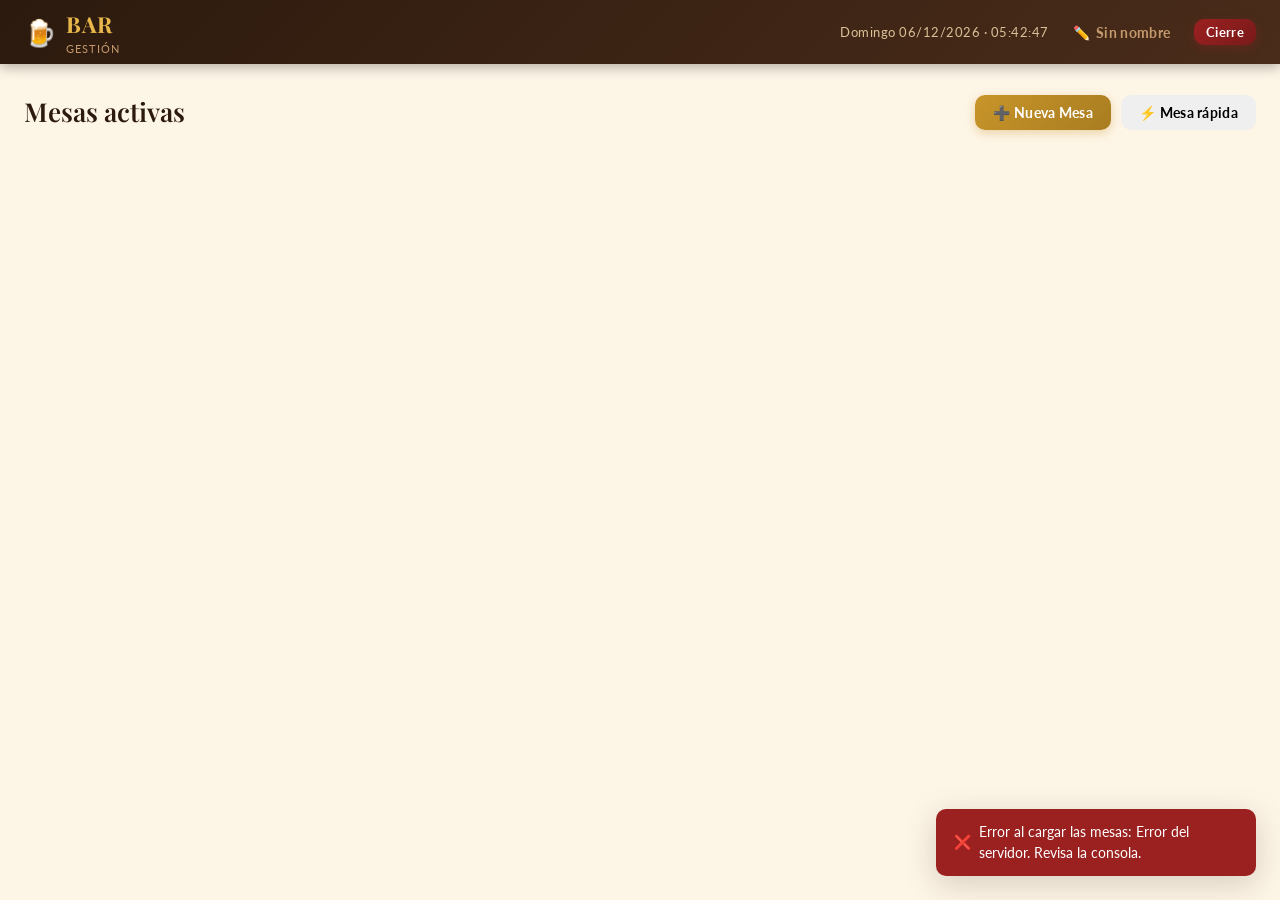
==== cierre.html @ d3d779aa "Proyecto Restaurante - Versión inicial Co-authored-by: Copilot <223556219+Copilot@users.noreply.gith" ====
<!DOCTYPE html>
<html lang="es">
<head>
  <meta charset="UTF-8" />
  <meta name="viewport" content="width=device-width, initial-scale=1.0" />
  <title>Cierre del día · Bar</title>
  <link rel="stylesheet" href="style.css" />
  <style>
    .page-cierre { max-width: 1280px; margin: 0 auto; padding: 28px 24px; }
    .cierre-header { display: flex; gap: 16px; align-items: center; justify-content: space-between; margin-bottom: 24px; }
    .cierre-header h2 { margin: 0; font-size: 28px; letter-spacing: -.03em; }
    .cierre-hero { border: 1px solid rgba(55, 45, 30, .16); background: #faf5ef; border-radius: 16px; padding: 18px 20px; margin-bottom: 24px; }
    .cierre-hero-label { font-weight: 700; color: #4a361e; }
    .cierre-hero-detail { color: #6e5f52; margin-top: 6px; font-size: 14px; }
    .cierre-resumen h3 { margin-bottom: 14px; }
    .cierre-mesas-list { display: grid; gap: 18px; }
    .cierre-mesa-card { border: 1px solid #dfd4c5; border-radius: 18px; padding: 20px; background: #fff; box-shadow: 0 10px 20px rgba(0,0,0,.04); }
    .cierre-mesa-header { display: flex; align-items: baseline; justify-content: space-between; gap: 12px; margin-bottom: 12px; }
    .cierre-mesa-title { font-size: 18px; font-weight: 700; color: #33210f; }
    .cierre-mesa-subtitle { font-size: 14px; color: #7a674f; margin-top: 4px; }
    .cierre-table { width: 100%; border-collapse: collapse; font-size: 14px; }
    .cierre-table th, .cierre-table td { padding: 12px 10px; border-bottom: 1px solid #eee; }
    .cierre-table th { text-align: left; color: #6f5c49; font-weight: 700; }
    .cierre-table td { color: #3f2c18; }
    .cierre-pendiente-row { display: flex; justify-content: space-between; gap: 10px; padding: 14px 16px; background: #fff6f1; border: 1px solid #f2d9c7; border-radius: 12px; margin-bottom: 10px; }
    .cierre-total-final { display: flex; justify-content: space-between; align-items: center; gap: 20px; background: #fff; border: 1px solid #d6c3ab; border-radius: 18px; padding: 22px 24px; margin: 28px 0; }
    .cierre-total-final .label { font-size: 14px; color: #70583f; }
    .cierre-total-final .amount { font-size: 34px; font-weight: 800; color: #2f1d0f; }
    .cierre-empty { display: flex; flex-direction: column; align-items: center; gap: 8px; padding: 24px; border: 1px solid #ddd; border-radius: 16px; background: #fafafa; text-align: center; }
    .cierre-empty-icon { font-size: 40px; color: #7a664f; }
    .cierre-actions { text-align: right; margin-top: 10px; }
    @media (max-width: 800px) {
      .cierre-header, .cierre-total-final { flex-direction: column; align-items: stretch; }
      .cierre-table th, .cierre-table td { padding: 10px 8px; }
    }
  </style>
</head>
<body>

  <header class="header">
    <div class="header-logo">
      <span class="icon">🍺</span>
      <div>
        <h1>Mi Bar</h1>
        <div class="subtitle">Sistema de gestión</div>
      </div>
    </div>
    <div class="header-right">
      <div class="header-clock" id="reloj"></div>
    </div>
  </header>

  <main class="page-cierre">

    <div class="cierre-header">
      <button class="btn btn-outline btn-sm" onclick="window.location.href='index.html'">← Volver</button>
      <h2>📊 Cierre del Día</h2>
    </div>

    <!-- Alertas dinámicas -->
    <div id="alertasContainer"></div>

    <!-- Resumen de mesas pagadas -->
    <div class="cierre-resumen" id="seccionPagadas" style="display:none">
      <h3>🧾 Mesas cobradas hoy</h3>
      <div class="cierre-mesas-list" id="listaMesasPagadas">
        <!-- generado por JS -->
      </div>
    </div>

    <!-- Mesas pendientes (bloquean el cierre) -->
    <div class="cierre-resumen" id="seccionPendientes" style="display:none">
      <h3 style="color:var(--danger)">⚠️ Mesas sin cobrar (bloquean el cierre)</h3>
      <div class="mesas-pendientes-list" id="listaMesasPendientes">
        <!-- generado por JS -->
      </div>
    </div>

    <!-- Total del día -->
    <div class="cierre-total-final" id="totalFinal">
      <div>
        <div class="label">Total del día</div>
        <div style="font-size:12px;color:var(--brown-300);margin-top:2px" id="totalFinalDetalle"></div>
      </div>
      <div class="amount" id="totalDiaAmount">0,00 €</div>
    </div>

    <!-- Acciones -->
    <div class="cierre-actions" id="cierreActions">
      <!-- generado por JS -->
    </div>

  </main>

  <!-- ░░ MODAL: CONFIRMAR NUEVO DÍA ░░ -->
  <div class="modal-overlay" id="modalNuevoDia">
    <div class="modal">
      <h3>🌅 Iniciar nuevo día</h3>
      <p class="modal-sub">
        Esto eliminará todas las mesas cobradas y dejará el sistema limpio para el día siguiente.
        <strong>Esta acción no se puede deshacer.</strong>
      </p>
      <div style="background:var(--warning-bg);border:1.5px solid #FFD54F;border-radius:var(--radius);padding:12px 16px;margin-bottom:4px;font-size:13px;color:var(--warning)">
        ⚠️ El total del día quedará registrado en el historial interno.
      </div>
      <div class="modal-actions">
        <button class="btn btn-outline" id="btnCancelarNuevoDia">Cancelar</button>
        <button class="btn btn-danger" id="btnConfirmarNuevoDia">Confirmar nuevo día</button>
      </div>
    </div>
  </div>

  <!-- ░░ LOADER ░░ -->
  <div class="loader-overlay" id="loader">
    <div class="spinner"></div>
  </div>

  <!-- ░░ TOASTS ░░ -->
  <div class="toast-container" id="toastContainer"></div>

  <script src="api.js"></script>
  <script src="cierre.js"></script>
</body>
</html>
---- style.css ----
@import url('https://fonts.googleapis.com/css2?family=Playfair+Display:wght@600;700&family=Lato:wght@300;400;700&display=swap');

/* ─── VARIABLES ─────────────────────────────────────────────── */
:root {
  --bg:            #FDF5E6;
  --bg-card:       #FFFBF4;
  --bg-dark:       #2C1A0E;

  --brown-900:     #1A0D06;
  --brown-800:     #2C1A0E;
  --brown-700:     #4A2C1A;
  --brown-600:     #6B3F2A;
  --brown-500:     #8B5E3C;
  --brown-400:     #A87850;
  --brown-300:     #C49A6C;
  --brown-200:     #DCC098;
  --brown-100:     #EDD9B8;
  --brown-50:      #FAF0DC;

  --gold:          #C8952A;
  --gold-light:    #E8B84B;

  --text:          #2C1A0E;
  --text-muted:    #7A5A42;
  --text-light:    #B08060;

  --success:       #3A7A40;
  --success-bg:    #EAF5EB;
  --danger:        #9B2020;
  --danger-bg:     #FAEAEA;
  --warning:       #8A6000;
  --warning-bg:    #FFF8E1;
  --info-bg:       #EAF0FB;

  --border:        #D9C4A5;
  --border-light:  #EDE0CA;
  --shadow-sm:     0 2px 6px rgba(44,26,14,.10);
  --shadow:        0 4px 16px rgba(44,26,14,.14);
  --shadow-lg:     0 8px 32px rgba(44,26,14,.18);

  --radius:        10px;
  --radius-lg:     16px;

  --font-display:  'Playfair Display', Georgia, serif;
  --font-body:     'Lato', sans-serif;
}

/* ─── RESET & BASE ──────────────────────────────────────────── */
*, *::before, *::after { box-sizing: border-box; margin: 0; padding: 0; }

body {
  font-family: var(--font-body);
  background: var(--bg);
  color: var(--text);
  min-height: 100vh;
  font-size: 15px;
  line-height: 1.55;
}

.mesa-html,
body.mesa-page-body {
  height: 100%;
  overflow: hidden;
  overscroll-behavior-y: none;
}

/* ─── SCROLLBAR ─────────────────────────────────────────────── */
::-webkit-scrollbar { width: 6px; height: 6px; }
::-webkit-scrollbar-track { background: var(--brown-50); }
::-webkit-scrollbar-thumb { background: var(--brown-300); border-radius: 3px; }

/* ─── HEADER ────────────────────────────────────────────────── */
.header {
  background: linear-gradient(135deg, var(--brown-800) 0%, var(--brown-700) 100%);
  color: #fff;
  padding: 0 24px;
  height: 64px;
  display: flex;
  align-items: center;
  justify-content: space-between;
  box-shadow: 0 3px 12px rgba(0,0,0,.3);
  position: sticky;
  top: 0;
  z-index: 100;
}

.header-logo {
  display: flex;
  align-items: center;
  gap: 10px;
}

.header-logo .icon { font-size: 26px; }

.header-logo h1 {
  font-family: var(--font-display);
  font-size: 22px;
  font-weight: 700;
  color: var(--gold-light);
  letter-spacing: .5px;
}

.header-logo .subtitle {
  font-size: 11px;
  color: var(--brown-300);
  letter-spacing: 1px;
  text-transform: uppercase;
  margin-top: -2px;
}

.header-right {
  display: flex;
  align-items: center;
  gap: 12px;
}

.header-clock {
  font-size: 13px;
  color: var(--brown-200);
  letter-spacing: .5px;
  min-width: 140px;
  text-align: right;
}

/* ─── BOTONES ───────────────────────────────────────────────── */
.btn {
  display: inline-flex;
  align-items: center;
  gap: 6px;
  padding: 9px 18px;
  border: none;
  border-radius: var(--radius);
  font-family: var(--font-body);
  font-size: 14px;
  font-weight: 700;
  cursor: pointer;
  transition: all .18s ease;
  text-decoration: none;
  white-space: nowrap;
  letter-spacing: .3px;
}

.btn:active { transform: scale(.97); }

.btn-primary {
  background: linear-gradient(135deg, var(--gold) 0%, #A87C20 100%);
  color: #fff;
  box-shadow: 0 3px 10px rgba(200,149,42,.35);
}
.btn-primary:hover { background: linear-gradient(135deg, var(--gold-light) 0%, var(--gold) 100%); box-shadow: 0 4px 14px rgba(200,149,42,.45); }

.btn-success {
  background: linear-gradient(135deg, var(--success) 0%, #2E6033 100%);
  color: #fff;
  box-shadow: 0 3px 10px rgba(58,122,64,.3);
}
.btn-success:hover { filter: brightness(1.1); }

.btn-danger {
  background: linear-gradient(135deg, var(--danger) 0%, #7A1A1A 100%);
  color: #fff;
  box-shadow: 0 3px 10px rgba(155,32,32,.3);
}
.btn-danger:hover { filter: brightness(1.1); }

.btn-outline {
  background: transparent;
  color: var(--brown-600);
  border: 2px solid var(--brown-300);
}
.btn-outline:hover { background: var(--brown-50); border-color: var(--brown-400); }

.btn-ghost {
  background: transparent;
  color: var(--brown-300);
  border: none;
  padding: 6px 12px;
}
.btn-ghost:hover { background: rgba(255,255,255,.1); color: #fff; }

.btn-sm { padding: 5px 12px; font-size: 13px; }
.btn-lg { padding: 13px 28px; font-size: 16px; }
.btn:disabled { opacity: .45; cursor: not-allowed; transform: none !important; }

/* ─── PÁGINA PRINCIPAL (index) ──────────────────────────────── */
.page-main { max-width: 1280px; margin: 0 auto; padding: 28px 24px; }

.page-toolbar {
  display: flex;
  align-items: center;
  justify-content: space-between;
  margin-bottom: 28px;
  flex-wrap: wrap;
  gap: 12px;
}

.page-toolbar h2 {
  font-family: var(--font-display);
  font-size: 26px;
  color: var(--brown-800);
  font-weight: 600;
}

.toolbar-actions { display: flex; gap: 10px; flex-wrap: wrap; }

/* ─── GRID DE MESAS ─────────────────────────────────────────── */
.mesas-grid {
  display: grid;
  grid-template-columns: repeat(auto-fill, minmax(220px, 1fr));
  gap: 18px;
}

.mesa-card {
  background: var(--bg-card);
  border: 1.5px solid var(--border);
  border-radius: var(--radius-lg);
  padding: 20px;
  cursor: pointer;
  transition: all .2s ease;
  position: relative;
  box-shadow: var(--shadow-sm);
  overflow: hidden;
}

.mesa-card::before {
  content: '';
  position: absolute;
  top: 0; left: 0; right: 0;
  height: 4px;
  background: var(--brown-300);
  transition: background .2s ease;
}

.mesa-card.disponible::before { background: linear-gradient(90deg, var(--gold), var(--gold-light)); }
.mesa-card.bloqueada::before  { background: linear-gradient(90deg, #e05c3a, #c94020); }
.mesa-card.pagada::before     { background: linear-gradient(90deg, var(--success), #4CAF50); }

.mesa-card {
  cursor: pointer;
}

.mesa-card:hover {
  border-color: var(--brown-400);
  box-shadow: var(--shadow);
  transform: translateY(-2px);
}

.mesa-card.bloqueada { cursor: not-allowed; }
.mesa-card.bloqueada:hover { transform: none; }
.mesa-card.pagada { opacity: .75; }

.mesa-card-header {
  display: flex;
  align-items: flex-start;
  justify-content: space-between;
  margin-bottom: 12px;
}

.mesa-nombre {
  font-family: var(--font-display);
  font-size: 20px;
  font-weight: 700;
  color: var(--brown-800);
}

.mesa-card-meta {
  display: flex;
  justify-content: space-between;
  align-items: center;
  gap: 16px;
  margin-bottom: 14px;
  flex-wrap: wrap;
}

.mesa-card-footer {
  display: flex;
  justify-content: flex-end;
  margin-bottom: 8px;
}

.mesa-card-toggle {
  padding: 8px 14px;
  border-radius: 999px;
}

.mesa-card-details {
  max-height: 0;
  overflow: hidden;
  opacity: 0;
  transition: max-height .22s ease, opacity .22s ease, padding-top .22s ease;
  border-top: 1px solid var(--border);
  padding-top: 0;
}

.mesa-card.expanded .mesa-card-details {
  max-height: 800px;
  opacity: 1;
  padding-top: 14px;
}

.mesa-details-loading,
.mesa-details-empty,
.mesa-details-error {
  font-size: 14px;
  color: var(--text-muted);
  padding: 8px 0;
}

.mesa-detail-group {
  display: grid;
  gap: 8px;
  margin-bottom: 14px;
}

.mesa-detail-title {
  font-size: 13px;
  font-weight: 700;
  color: var(--brown-700);
  text-transform: uppercase;
  letter-spacing: .5px;
}

.mesa-detail-row {
  display: flex;
  justify-content: space-between;
  gap: 12px;
  padding: 10px 0;
  border-top: 1px solid var(--border);
}

.mesa-detail-row:first-child {
  border-top: none;
}

.mesa-detail-item {
  flex: 1 1 60%;
  min-width: 0;
  color: var(--brown-800);
  font-size: 14px;
}

.mesa-detail-qty {
  font-weight: 700;
  margin-right: 6px;
  color: var(--brown-600);
}

.mesa-detail-meta {
  white-space: nowrap;
  font-size: 13px;
  color: var(--text-muted);
}

.mesa-detail-status {
  font-size: 12px;
  font-weight: 700;
  color: var(--brown-500);
  margin-left: 6px;
}

.mesa-card-actions {
  display: flex;
  justify-content: flex-end;
  gap: 10px;
  padding-top: 6px;
}

.mesa-card-open-button {
  white-space: nowrap;
}

.mesa-card.expanded {
  box-shadow: var(--shadow);
}

.badge {
  display: inline-flex;
  align-items: center;
  gap: 4px;
  padding: 3px 9px;
  border-radius: 20px;
  font-size: 11px;
  font-weight: 700;
  letter-spacing: .5px;
  text-transform: uppercase;
}

.badge-disponible { background: var(--warning-bg); color: var(--warning); }
.badge-bloqueada  { background: #FDECEA; color: #B71C1C; }
.badge-pagada     { background: var(--success-bg); color: var(--success); }

.mesa-info {
  font-size: 13px;
  color: var(--text-muted);
  margin-bottom: 14px;
  min-height: 36px;
}

.mesa-info .camarero {
  display: flex;
  align-items: center;
  gap: 5px;
  font-weight: 700;
  color: #B71C1C;
  margin-bottom: 2px;
}

.mesa-total {
  font-size: 22px;
  font-weight: 700;
  color: var(--brown-700);
  font-family: var(--font-display);
}

.mesa-total span { font-size: 13px; font-weight: 400; color: var(--text-muted); }

.empty-state {
  grid-column: 1 / -1;
  text-align: center;
  padding: 80px 20px;
  color: var(--text-muted);
}
.empty-state .empty-icon { font-size: 64px; margin-bottom: 16px; opacity: .4; }
.empty-state h3 { font-family: var(--font-display); font-size: 22px; margin-bottom: 8px; color: var(--brown-500); }
.empty-state p  { font-size: 14px; }

/* ─── PÁGINA DE MESA ────────────────────────────────────────── */
.page-mesa { height: calc(100dvh - 64px); display: flex; flex-direction: column; overflow: hidden; overscroll-behavior: contain; }

.mesa-header {
  background: var(--bg-card);
  border-bottom: 1.5px solid var(--border);
  padding: 14px 24px;
  display: flex;
  align-items: center;
  justify-content: space-between;
  gap: 12px;
  flex-wrap: wrap;
  box-shadow: var(--shadow-sm);
  position: sticky;
  top: 0;
  z-index: 90;
  flex-shrink: 0;
}

.mesa-header-left { 
  display: flex;
  align-items: center;
  gap: 10px;
  flex-wrap: wrap;
}

.mesa-header h2 {
  font-family: var(--font-display);
  font-size: 24px;
  color: var(--brown-800);
}

.mesa-header .camarero-tag {
  background: var(--brown-50);
  border: 1.5px solid var(--border);
  border-radius: 20px;
  padding: 4px 12px;
  font-size: 13px;
  color: var(--brown-600);
}

.mesa-header .camarero-tag strong { color: var(--brown-800); }

.mesa-body {
  flex: 1;
  display: grid;
  grid-template-columns: 1fr 480px;
  overflow: hidden;
}

/* ─── PANEL IZQUIERDO: PRODUCTOS ────────────────────────────── */
.productos-panel {
  display: flex;
  flex-direction: column;
  border-right: 1.5px solid var(--border);
  overflow: hidden;
}

.productos-search {
  padding: 14px 16px;
  border-bottom: 1px solid var(--border-light);
  background: var(--brown-50);
}

.search-input {
  width: 100%;
  padding: 9px 14px;
  border: 1.5px solid var(--border);
  border-radius: var(--radius);
  font-family: var(--font-body);
  font-size: 14px;
  background: #fff;
  color: var(--text);
  outline: none;
  transition: border-color .2s;
}
.search-input:focus { border-color: var(--brown-400); box-shadow: 0 0 0 3px rgba(168,120,80,.12); }
.search-input::placeholder { color: var(--text-light); }

.categorias-tabs {
  display: flex;
  gap: 6px;
  padding: 10px 16px;
  border-bottom: 1px solid var(--border-light);
  background: var(--brown-50);
  overflow-x: auto;
  flex-shrink: 0;
}
.categorias-tabs::-webkit-scrollbar { height: 3px; }

.cat-tab {
  padding: 5px 14px;
  border-radius: 20px;
  font-size: 12px;
  font-weight: 700;
  cursor: pointer;
  border: 1.5px solid var(--border);
  background: #fff;
  color: var(--text-muted);
  white-space: nowrap;
  transition: all .15s;
}
.cat-tab.active, .cat-tab:hover {
  background: var(--brown-700);
  border-color: var(--brown-700);
  color: #fff;
}

.productos-lista {
  flex: 1;
  overflow-y: auto;
  overscroll-behavior: contain;
  -webkit-overflow-scrolling: touch;
  padding: 12px 16px;
  display: flex;
  flex-direction: column;
  gap: 8px;
}

.producto-row {
  background: var(--bg-card);
  border: 1.5px solid var(--border-light);
  border-radius: var(--radius);
  padding: 12px 14px;
  display: flex;
  align-items: center;
  justify-content: space-between;
  gap: 10px;
  transition: all .15s;
}
.producto-row:hover { border-color: var(--brown-300); background: var(--brown-50); }
.producto-row.en-pedido { border-color: var(--gold); background: #FFFBEF; }

.prod-info { flex: 1; }
.prod-nombre { font-weight: 700; font-size: 14px; color: var(--brown-800); }
.prod-cat    { font-size: 11px; color: var(--text-light); text-transform: uppercase; letter-spacing: .5px; }
.prod-precio { font-family: var(--font-display); font-weight: 700; color: var(--brown-600); font-size: 15px; min-width: 55px; text-align: right; }

.qty-control {
  display: flex;
  align-items: center;
  gap: 8px;
  background: var(--brown-50);
  border: 1.5px solid var(--border);
  border-radius: var(--radius);
  padding: 2px 4px;
}

.qty-btn {
  width: 28px; height: 28px;
  border: none;
  border-radius: 6px;
  background: var(--brown-700);
  color: #fff;
  font-size: 18px;
  font-weight: 700;
  cursor: pointer;
  display: flex; align-items: center; justify-content: center;
  line-height: 1;
  transition: background .15s;
  padding-bottom: 2px;
}
.qty-btn:hover   { background: var(--brown-800); }
.qty-btn.minus   { background: var(--brown-400); }
.qty-btn.minus:hover { background: var(--brown-500); }

.qty-val {
  min-width: 26px;
  text-align: center;
  font-weight: 700;
  font-size: 15px;
  color: var(--brown-800);
}

/* ─── PANEL DERECHO: PEDIDO ─────────────────────────────────── */
.pedido-panel {
  display: flex;
  flex-direction: column;
  background: var(--bg-card);
  overflow: hidden;
}

.pedido-header {
  padding: 14px 16px;
  border-bottom: 1.5px solid var(--border);
  background: var(--brown-800);
  color: #fff;
}

.pedido-header h3 {
  font-family: var(--font-display);
  font-size: 18px;
  color: var(--gold-light);
}

.pedido-lista {
  flex: 1;
  overflow-y: auto;
  overscroll-behavior: contain;
  -webkit-overflow-scrolling: touch;
  padding: 12px;
  display: flex;
  flex-direction: column;
  gap: 6px;
}

.pedido-empty {
  text-align: center;
  padding: 40px 16px;
  color: var(--text-light);
  font-size: 13px;
}
.pedido-empty .pedido-empty-icon { font-size: 40px; margin-bottom: 10px; opacity: .35; }

.pedido-linea {
  background: var(--brown-50);
  border: 1px solid var(--border-light);
  padding: 14px 14px;
  border-radius: 12px;
  display: flex;
  align-items: center;
  gap: 8px;
}

.pedido-linea-qty {
  width: 26px; height: 26px;
  background: var(--brown-700);
  color: #fff;
  border-radius: 6px;
  display: flex; align-items: center; justify-content: center;
  font-size: 12px;
  font-weight: 700;
  flex-shrink: 0;
}

.pedido-linea-nombre {
  flex: 1;
  font-size: 14px;
  font-weight: 700;
  color: var(--brown-800);
  line-height: 1.3;
}

.pedido-linea-subtotal {
  font-family: var(--font-display);
  font-weight: 700;
  color: var(--brown-700);
  font-size: 15px;
  min-width: 52px;
  text-align: right;
}

.pedido-linea-del {
  width: 22px; height: 22px;
  border: none;
  background: transparent;
  color: var(--text-light);
  cursor: pointer;
  border-radius: 4px;
  display: flex; align-items: center; justify-content: center;
  font-size: 16px;
  transition: all .15s;
  flex-shrink: 0;
}
.pedido-linea-del:hover { background: var(--danger-bg); color: var(--danger); }

.pedido-footer {
  border-top: 2px solid var(--border);
  padding: 16px;
}

.pedido-total-row {
  display: flex;
  justify-content: space-between;
  align-items: center;
  margin-bottom: 16px;
}

.pedido-total-label {
  font-size: 13px;
  font-weight: 700;
  color: var(--text-muted);
  text-transform: uppercase;
  letter-spacing: .5px;
}

.pedido-total-amount {
  font-family: var(--font-display);
  font-size: 28px;
  font-weight: 700;
  color: var(--brown-800);
}

.pedido-total-amount .eur { font-size: 16px; color: var(--text-muted); }

.pedido-actions { display: flex; flex-direction: column; gap: 8px; }

/* ─── PÁGINA DE CIERRE ──────────────────────────────────────── */
.page-cierre { max-width: 900px; margin: 0 auto; padding: 28px 24px; }

.cierre-header {
  display: flex;
  align-items: center;
  gap: 16px;
  margin-bottom: 28px;
}

.cierre-header h2 {
  font-family: var(--font-display);
  font-size: 28px;
  color: var(--brown-800);
}

.alert {
  padding: 14px 18px;
  border-radius: var(--radius);
  margin-bottom: 20px;
  display: flex;
  align-items: flex-start;
  gap: 12px;
  font-size: 14px;
}

.alert-icon { font-size: 20px; flex-shrink: 0; margin-top: 1px; }
.alert-body h4 { font-size: 14px; font-weight: 700; margin-bottom: 3px; }

.alert-warning { background: var(--warning-bg); color: var(--warning); border: 1.5px solid #FFD54F; }
.alert-success { background: var(--success-bg); color: var(--success); border: 1.5px solid #A5D6A7; }
.alert-info    { background: var(--info-bg); color: #1A4A8A; border: 1.5px solid #90CAF9; }

.cierre-resumen {
  background: var(--bg-card);
  border: 1.5px solid var(--border);
  border-radius: var(--radius-lg);
  padding: 24px;
  margin-bottom: 24px;
  box-shadow: var(--shadow-sm);
}

.cierre-resumen h3 {
  font-family: var(--font-display);
  font-size: 18px;
  color: var(--brown-700);
  margin-bottom: 16px;
  padding-bottom: 10px;
  border-bottom: 1px solid var(--border-light);
}

.cierre-mesas-list { display: flex; flex-direction: column; gap: 10px; }

.cierre-mesa-item {
  border: 1px solid var(--border-light);
  border-radius: var(--radius);
  overflow: hidden;
}

.cierre-mesa-title {
  background: var(--brown-50);
  padding: 10px 14px;
  display: flex;
  justify-content: space-between;
  align-items: center;
  cursor: pointer;
  user-select: none;
}

.cierre-mesa-title h4 {
  font-weight: 700;
  font-size: 15px;
  color: var(--brown-800);
}

.cierre-mesa-title .mesa-camarero {
  font-size: 12px;
  color: var(--text-muted);
}

.cierre-mesa-total-badge {
  font-family: var(--font-display);
  font-size: 16px;
  font-weight: 700;
  color: var(--brown-700);
  background: var(--gold-light);
  padding: 3px 12px;
  border-radius: 20px;
  color: var(--brown-900);
}

.cierre-mesa-lineas {
  background: #fff;
  padding: 8px 14px;
  display: none;
}

.cierre-mesa-lineas.open { display: block; }

.cierre-linea-row {
  display: flex;
  justify-content: space-between;
  padding: 5px 0;
  font-size: 13px;
  border-bottom: 1px solid var(--border-light);
}
.cierre-linea-row:last-child { border-bottom: none; }

.cierre-total-final {
  background: var(--brown-800);
  color: #fff;
  border-radius: var(--radius-lg);
  padding: 20px 28px;
  display: flex;
  align-items: center;
  justify-content: space-between;
  margin-bottom: 24px;
  box-shadow: var(--shadow);
}

.cierre-total-final .label {
  font-size: 14px;
  color: var(--brown-200);
  text-transform: uppercase;
  letter-spacing: .8px;
  font-weight: 700;
}

.cierre-total-final .amount {
  font-family: var(--font-display);
  font-size: 40px;
  font-weight: 700;
  color: var(--gold-light);
}

.cierre-actions { display: flex; gap: 12px; flex-wrap: wrap; }

.mesas-pendientes-list {
  margin-top: 10px;
  display: flex;
  flex-direction: column;
  gap: 6px;
}

.pendiente-item {
  background: #fff;
  border: 1px solid #FFCDD2;
  border-radius: var(--radius);
  padding: 8px 12px;
  display: flex;
  justify-content: space-between;
  font-size: 13px;
}

/* ─── MODALES ───────────────────────────────────────────────── */
.modal-overlay {
  position: fixed;
  inset: 0;
  background: rgba(30,15,5,.55);
  backdrop-filter: blur(3px);
  display: flex;
  align-items: center;
  justify-content: center;
  z-index: 999;
  opacity: 0;
  pointer-events: none;
  transition: opacity .2s;
}

.modal-overlay.open { opacity: 1; pointer-events: all; }

.modal {
  background: var(--bg-card);
  border-radius: var(--radius-lg);
  padding: 28px;
  width: 100%;
  max-width: 400px;
  box-shadow: var(--shadow-lg);
  transform: translateY(16px) scale(.97);
  transition: transform .22s ease;
  border-top: 4px solid var(--gold);
}

.modal-overlay.open .modal { transform: translateY(0) scale(1); }

.modal h3 {
  font-family: var(--font-display);
  font-size: 22px;
  color: var(--brown-800);
  margin-bottom: 6px;
}

.modal .modal-sub {
  font-size: 13px;
  color: var(--text-muted);
  margin-bottom: 20px;
}

.form-group { margin-bottom: 16px; }

.form-group label {
  display: block;
  font-size: 12px;
  font-weight: 700;
  color: var(--text-muted);
  text-transform: uppercase;
  letter-spacing: .6px;
  margin-bottom: 6px;
}

.form-input {
  width: 100%;
  padding: 11px 14px;
  border: 1.5px solid var(--border);
  border-radius: var(--radius);
  font-family: var(--font-body);
  font-size: 15px;
  color: var(--text);
  background: #fff;
  outline: none;
  transition: border-color .2s;
}
.form-input:focus { border-color: var(--brown-500); box-shadow: 0 0 0 3px rgba(139,94,60,.12); }

.modal-actions {
  display: flex;
  gap: 10px;
  justify-content: flex-end;
  flex-wrap: wrap;
  margin-top: 20px;
}

.modal-actions .btn {
  min-width: 110px;
}

@media (max-width: 520px) {
  .modal {
    width: min(92vw, 420px);
    padding: 22px 16px;
  }
  .modal-actions {
    flex-direction: column;
    align-items: stretch;
  }
  .modal-actions .btn {
    width: 100%;
  }
}

/* ─── LOADING / TOAST ───────────────────────────────────────── */
.loader-overlay {
  position: fixed;
  inset: 0;
  background: rgba(253,245,230,.7);
  display: flex;
  align-items: center;
  justify-content: center;
  z-index: 2000;
  display: none;
}
.loader-overlay.active { display: flex; }

.spinner {
  width: 40px; height: 40px;
  border: 4px solid var(--border);
  border-top-color: var(--brown-600);
  border-radius: 50%;
  animation: spin .7s linear infinite;
}
@keyframes spin { to { transform: rotate(360deg); } }

.toast-container {
  position: fixed;
  bottom: 24px;
  right: 24px;
  z-index: 3000;
  display: flex;
  flex-direction: column;
  gap: 8px;
}

.toast {
  background: var(--brown-800);
  color: #fff;
  padding: 12px 18px;
  border-radius: var(--radius);
  font-size: 14px;
  box-shadow: var(--shadow-lg);
  max-width: 320px;
  animation: slideIn .3s ease;
  display: flex;
  align-items: center;
  gap: 8px;
}
.toast.success { background: var(--success); }
.toast.error   { background: var(--danger); }
.toast.warning { background: var(--warning); }

/* ─── ESTADO Y COMENTARIO EN PEDIDO ────────────────────────── */
.pedido-linea { flex-direction: column; gap: 8px; align-items: stretch; }

.pedido-linea-top {
  display: flex;
  align-items: center;
  gap: 8px;
}

.pedido-linea-bottom {
  display: flex;
  flex-direction: column;
  gap: 6px;
  padding-left: 4px;
}

.estado-btns {
  display: flex;
  gap: 5px;
  flex-wrap: wrap;
}

.estado-btn {
  padding: 3px 10px;
  border-radius: 20px;
  border: 1.5px solid var(--border);
  background: #fff;
  font-size: 11px;
  font-weight: 700;
  cursor: pointer;
  color: var(--text-muted);
  transition: all .15s;
  white-space: nowrap;
}

.estado-btn:hover { border-color: var(--brown-400); color: var(--brown-700); }
.estado-btn.active.pedido     { background: #FFF8E1; border-color: #F9A825; color: #8A6000; }
.estado-btn.active.preparando { background: #E3F2FD; border-color: #1E88E5; color: #1A4A8A; }
.estado-btn.active.servido    { background: var(--success-bg); border-color: var(--success); color: var(--success); }

.comentario-input {
  width: 100%;
  padding: 5px 10px;
  border: 1.5px solid var(--border-light);
  border-radius: var(--radius);
  font-family: var(--font-body);
  font-size: 12px;
  color: var(--text);
  background: var(--brown-50);
  outline: none;
  transition: border-color .2s;
}
.comentario-input:focus { border-color: var(--brown-400); background: #fff; }
.comentario-input::placeholder { color: var(--text-light); }

@keyframes slideIn {
  from { opacity: 0; transform: translateX(30px); }
  to   { opacity: 1; transform: translateX(0); }
}

/* ─── RESPONSIVE ────────────────────────────────────────────── */
.mesa-tabs { display: none; }

@media (max-width: 768px) {

  .header { padding: 0 14px; height: 56px; }
  .header-logo h1 { font-size: 18px; }
  .header-logo .subtitle { display: none; }
  .header-clock { display: none; }

  .page-main { padding: 16px 12px; }
  .mesas-grid { grid-template-columns: repeat(auto-fill, minmax(150px, 1fr)); gap: 12px; }
  .mesa-card { padding: 14px; }
  .mesa-nombre { font-size: 17px; }

  .mesa-header { padding: 10px 14px; gap: 8px; }
  .mesa-header h2 { font-size: 18px; }
  .mesa-header-left { gap: 8px; }
  .toolbar-actions .btn-sm { padding: 5px 9px; font-size: 12px; }

  .mesa-tabs {
    display: flex;
    border-bottom: 2px solid var(--border);
    background: var(--bg-card);
    flex-shrink: 0;
    position: sticky;
    top: 56px;
    z-index: 80;
  }

  .mesa-header {
    position: sticky;
    top: 0;
    z-index: 90;
  }

  .mesa-tab {
    flex: 1;
    padding: 12px;
    border: none;
    background: transparent;
    font-family: var(--font-body);
    font-size: 14px;
    font-weight: 700;
    color: var(--text-muted);
    cursor: pointer;
    border-bottom: 3px solid transparent;
    margin-bottom: -2px;
    transition: all .15s;
    display: flex;
    align-items: center;
    justify-content: center;
    gap: 6px;
  }

  .mesa-tab.active {
    color: var(--brown-800);
    border-bottom-color: var(--gold);
  }

  .tab-badge {
    background: var(--gold);
    color: var(--brown-900);
    font-size: 11px;
    font-weight: 700;
    padding: 1px 7px;
    border-radius: 20px;
  }

  .page-mesa {
    height: calc(100dvh - 56px);
    display: flex;
    flex-direction: column;
    overflow: hidden;
  }

  .mesa-body {
    flex: 1;
    display: block;
    overflow: hidden;
    position: relative;
  }

  .productos-panel,
  .pedido-panel {
    position: absolute;
    inset: 0;
    width: 100%;
    height: 100%;
    border: none;
    transition: opacity .2s, transform .2s;
  }

  .productos-panel { display: flex; flex-direction: column; }
  .pedido-panel    { display: flex; flex-direction: column; }

  .productos-panel.tab-hidden,
  .pedido-panel.tab-hidden {
    opacity: 0;
    pointer-events: none;
    transform: translateX(20px);
  }

  .qty-btn { width: 36px; height: 36px; font-size: 22px; }
  .qty-val  { font-size: 16px; }
  .producto-row { padding: 12px 10px; }
  .prod-nombre  { font-size: 15px; }

  /* Footer del pedido */
  .pedido-footer { padding: 12px; }
  .pedido-total-amount { font-size: 24px; }
  .btn-lg { padding: 13px 20px; font-size: 15px; }

  /* Toast abajo centrado */
  .toast-container { right: 12px; left: 12px; bottom: 16px; }
  .toast { max-width: 100%; }
}

/* ─── MODAL COBRO ───────────────────────────────────────────── */
.modal-cobro { max-width: 500px; }

.cobro-resumen {
  background: var(--brown-50);
  border: 1.5px solid var(--border);
  border-radius: var(--radius);
  padding: 12px 16px;
  margin-bottom: 12px;
}

.cobro-resumen-row {
  display: flex;
  justify-content: space-between;
  align-items: center;
  font-size: 14px;
  color: var(--text-muted);
  padding: 3px 0;
}

.cobro-seleccion strong {
  color: var(--gold);
  font-size: 18px;
  font-family: var(--font-display);
}

.cobro-lineas {
  max-height: 280px;
  overflow-y: auto;
  display: flex;
  flex-direction: column;
  gap: 6px;
  margin-bottom: 12px;
  border: 1px solid var(--border-light);
  border-radius: var(--radius);
  padding: 8px;
}

.cobro-linea {
  display: flex;
  align-items: center;
  gap: 10px;
  padding: 8px 10px;
  border-radius: var(--radius);
  background: #fff;
  border: 1.5px solid var(--border-light);
  cursor: pointer;
  transition: all .15s;
  user-select: none;
}

.cobro-linea:hover { border-color: var(--brown-300); background: var(--brown-50); }

.cobro-linea.seleccionada {
  border-color: var(--gold);
  background: #FFFBEF;
}

.cobro-linea input[type="checkbox"] {
  width: 16px;
  height: 16px;
  cursor: pointer;
  accent-color: var(--gold);
  flex-shrink: 0;
}

.cobro-linea-info { flex: 1; }

.cobro-linea-nombre {
  font-size: 13px;
  font-weight: 700;
  color: var(--brown-800);
}

.cobro-linea-meta {
  font-size: 11px;
  color: var(--text-light);
}

.cobro-linea-precio {
  font-family: var(--font-display);
  font-weight: 700;
  font-size: 14px;
  color: var(--brown-700);
}

.cobro-actions {
  justify-content: space-between;
  flex-wrap: wrap;
  gap: 8px;
}

/* ─── TABS PEDIDO ───────────────────────────────────────────── */
.pedido-tabs {
  position: sticky;
  top: 0;
  z-index: 20;

  display: flex;
  gap: 6px;

  background: var(--bg-card);
  padding-bottom: 8px;
  margin-bottom: 8px;

  border-bottom: 1px solid var(--border-light);
}

.pedido-tab {
  flex: 1;

  border: none;
  background: var(--brown-50);

  padding: 10px 14px;
  border-radius: var(--radius);

  font-size: 13px;
  font-weight: 700;

  cursor: pointer;
  transition: all .15s;
}

.pedido-tab.active {
  background: var(--brown-700);
  color: white;
}

.pedido-tab-badge {
  background: var(--border);
  color: var(--text-muted);
  font-size: 10px;
  padding: 1px 6px;
  border-radius: 20px;
}

.pedido-tab.active .pedido-tab-badge {
  background: var(--gold);
  color: var(--brown-900);
}

/* ─── LÍNEAS BLOQUEADAS ─────────────────────────────────────── */
.linea-bloqueada {
  opacity: 0.75;
  background: var(--brown-50) !important;
  border-left: 3px solid var(--brown-300) !important;
  transition: all .15s ease;
}

.linea-bloqueada:hover {
  background: #FFFBEF;
  border-color: var(--gold);
}

.estado-tag {
  display: inline-flex;
  align-items: center;
  padding: 3px 10px;
  border-radius: 20px;
  font-size: 11px;
  font-weight: 700;
  border: 1.5px solid var(--border);
  color: var(--text-muted);
}

.estado-tag-pedido     { background: #FFEBEE; border-color: #E53935; color: #B71C1C; }
.estado-tag-en-curso  { background: #FFF8E1; border-color: #F9A825; color: #8A6000; }
.estado-tag-listo     { background: #E3F2FD; border-color: #1E88E5; color: #1A4A8A; }
.estado-tag-servido   { background: var(--success-bg); border-color: var(--success); color: var(--success); }
.estado-tag-pagado    { background: #E8F5E9; border-color: #43A047; color: #2E7D32; }
.estado-tag-otro      { background: #F5F5F5; border-color: var(--border); color: var(--text-muted); }

#pedidoActual, #pedidoAnterior {
  display: flex;
  flex-direction: column;
  gap: 6px;
}

.cobro-grupo {
  border: 1.5px solid var(--border);
  border-radius: var(--radius);
  overflow: hidden;
  margin-bottom: 6px;
}

.cobro-grupo-header {
  background: var(--brown-100);
  padding: 8px 12px;
  display: flex;
  justify-content: space-between;
  font-size: 12px;
  font-weight: 700;
  color: var(--brown-700);
  cursor: pointer;
  user-select: none;
}

.cobro-grupo-header:hover { background: var(--brown-200); }

.comentario-label {
  font-size: 11px;
  color: var(--text-muted);
  font-style: italic;
  padding: 2px 4px;
}

/* ─── SUBFAMILIAS ───────────────────────────────────────────── */
.subfamilias-tabs {
  background: var(--brown-100);
  border-top: 1px solid var(--border);
}

.cat-familia {
  border-bottom: 2px solid transparent;
}

.cat-sub {
  font-size: 11px;
  padding: 4px 12px;
  background: var(--brown-100);
  border-color: var(--border-light);
  color: var(--text-muted);
}

.cat-sub.active {
  background: var(--brown-600);
  border-color: var(--brown-600);
  color: #fff;
}

/* ─── FAVORITOS ─────────────────────────────────────────────── */
.fav-btn {
  background: transparent;
  border: none;
  font-size: 18px;
  cursor: pointer;
  color: var(--border);
  transition: color .15s, transform .15s;
  padding: 0 4px;
  line-height: 1;
  flex-shrink: 0;
}

.fav-btn:hover  { color: var(--gold); transform: scale(1.2); }
.fav-btn.fav-activo { color: var(--gold); }

.cobro-qty-control {
  display: flex;
  align-items: center;
  gap: 6px;
}

.cobro-qty-max {
  font-size: 11px;
  color: var(--text-light);
}

.pedido-linea-info {
  flex: 1;
  display: flex;
  flex-direction: column;
  gap: 4px;
}

.pedido-qty-control {
  display: flex;
  align-items: center;
  gap: 5px;

  flex-shrink: 0;
}

.pedido-qty-control .qty-btn {
  width: 30px;
  height: 30px;

  font-size: 18px;
  border-radius: 7px;
}

.pedido-qty-control .pedido-linea-qty {
  min-width: 28px;
  height: 30px;

  display: flex;
  align-items: center;
  justify-content: center;

  background: #fff;

  border: 1px solid var(--border);
  border-radius: 7px;

  text-align: center;

  font-size: 14px;
  font-weight: 700;

  color: var(--brown-800);

  box-shadow: inset 0 1px 2px rgba(0,0,0,.04);
}

.linea-flash {
  animation: flashPedido .35s ease;
}

@keyframes flashPedido {

  0% {
    background: #FFF8D8;
    border-color: #E7B93E;
    transform: scale(1);
  }

  50% {
    background: #FFF1A6;
    border-color: #D9A400;
    transform: scale(1.01);
  }

  100% {
    background: '';
    border-color: '';
    transform: scale(1);
  }
}

.producto-flash {
  animation: productoFlash .18s ease;
}

@keyframes productoFlash {

  0% {
    background: #FFF6D6;
    border-color: #E7B93E;
  }

  50% {
    background: #FFE58F;
    border-color: #D4A017;
  }

  100% {
    background: '';
    border-color: '';
  }
}

.buscar-rapido-box {
  position: sticky;
  top: 0;
  z-index: 50;
  background: var(--bg-card);
  padding: 10px;
  border-bottom: 1px solid var(--border-light);
}

.buscar-rapido-input {
  width: 100%;
  padding: 10px 12px;
  border: 1.5px solid var(--border);
  border-radius: var(--radius);
  font-size: 14px;
  outline: none;
}

.buscar-rapido-input:focus {
  border-color: var(--gold);
  box-shadow: 0 0 0 3px rgba(200,149,42,.15);
}

.buscar-rapido-resultados {
  max-height: 220px;
  overflow-y: auto;
  margin-top: 8px;
  display: flex;
  flex-direction: column;
  gap: 6px;
}

.buscar-item {
  padding: 10px;
  border-radius: var(--radius);
  background: var(--brown-50);
  border: 1px solid var(--border-light);
  cursor: pointer;
  display: flex;
  justify-content: space-between;
}

.buscar-item:hover {
  background: var(--gold-light);
}

.pedido-comentario-row {
  display: flex;
  gap: 6px;
  align-items: center;
  padding-top: 4px;
}

.comentario-send-btn {
  background: var(--brown-600);
  color: #fff;
  border: none;
  border-radius: var(--radius);
  padding: 5px 10px;
  font-size: 14px;
  cursor: pointer;
  flex-shrink: 0;
  transition: background .15s;
}
.comentario-send-btn:hover { background: var(--brown-800); }

.modal-ticket {
  max-width: 420px;
  font-family: monospace;
}

.ticket-wrap { padding: 8px 0; }
.ticket-nombre-bar { font-size: 20px; font-weight: 700; text-align: center; margin-bottom: 4px; }
.ticket-fecha, .ticket-mesa { text-align: center; font-size: 12px; color: var(--text-muted); }
.ticket-sep { text-align: center; color: var(--border); margin: 10px 0; letter-spacing: 2px; }
.ticket-tabla { width: 100%; border-collapse: collapse; margin: 8px 0; }
.ticket-tabla th { border-bottom: 1.5px solid var(--border); padding: 4px; font-size: 12px; }
.ticket-tabla td { padding: 4px; font-size: 13px; border-bottom: 1px solid var(--border-light); }
.ticket-total { font-size: 18px; font-weight: 700; text-align: right; margin-top: 10px; color: var(--brown-800); }
.ticket-gracias { text-align: center; margin-top: 14px; font-size: 12px; color: var(--text-light); }
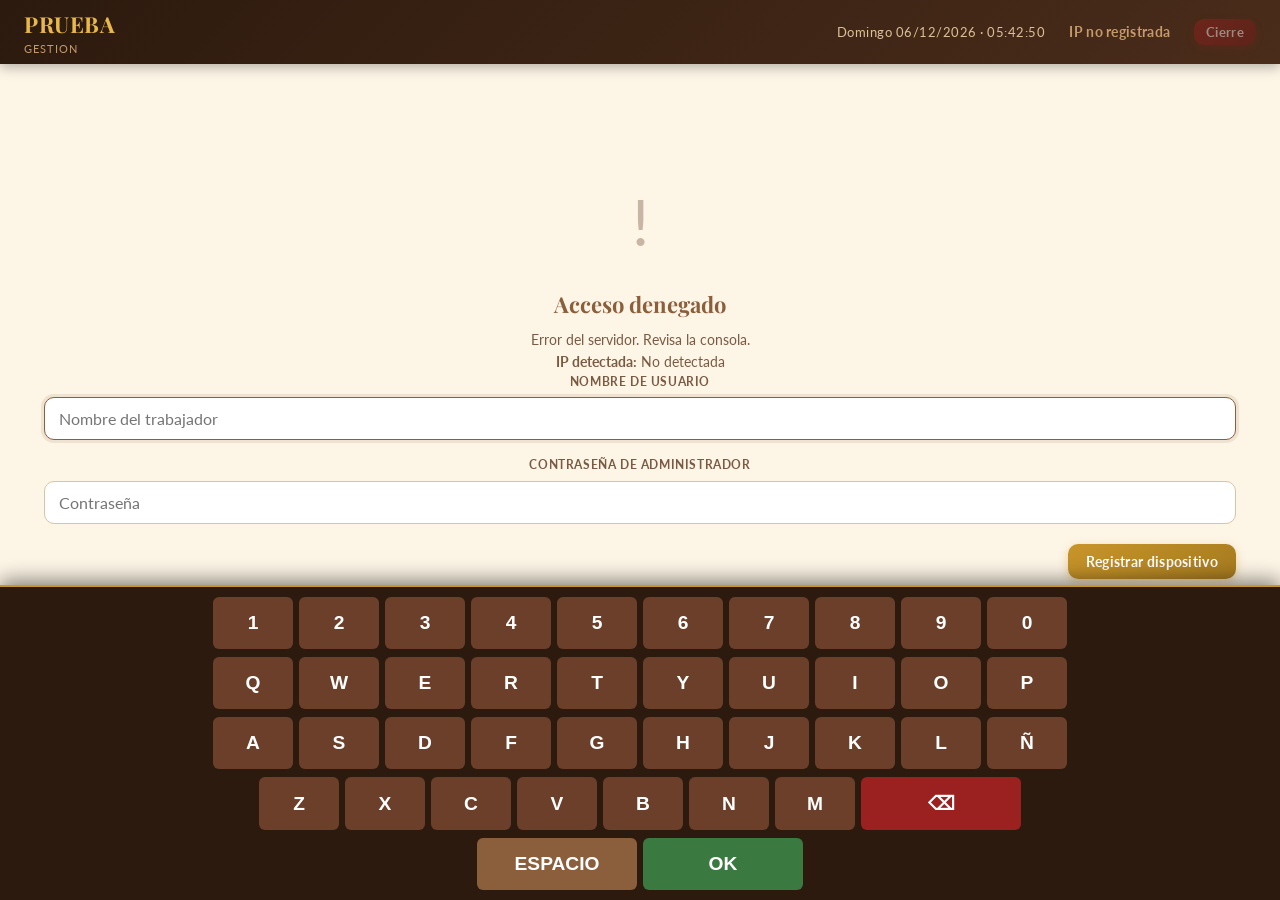
==== commit 5ffc79ed: "20260701 - Parche seguridad" ====
--- a/cierre.html
+++ b/cierre.html
@@ -2,9 +2,19 @@
 <html lang="es">
 <head>
   <meta charset="UTF-8" />
-  <meta name="viewport" content="width=device-width, initial-scale=1.0" />
+  <meta name="viewport" content="width=device-width, initial-scale=1.0, viewport-fit=cover, user-scalable=no, maximum-scale=1.0" />
+  <meta name="apple-mobile-web-app-capable" content="true" />
+  <meta name="apple-mobile-web-app-status-bar-style" content="black-translucent" />
+  <meta name="apple-mobile-web-app-title" content="Cierre" />
+  <meta name="theme-color" content="#2C1A0E" />
   <title>Cierre del día · Bar</title>
   <link rel="stylesheet" href="style.css" />
+  <style>
+    input, textarea, select { font-size: 16px !important; }
+    body { -webkit-user-select: none; -webkit-touch-callout: none; }
+    input, textarea { -webkit-user-select: text; }
+    .header { padding-left: max(12px, env(safe-area-inset-left)); padding-right: max(12px, env(safe-area-inset-right)); }
+  </style>
   <style>
     .page-cierre { max-width: 1280px; margin: 0 auto; padding: 28px 24px; }
     .cierre-header { display: flex; gap: 16px; align-items: center; justify-content: space-between; margin-bottom: 24px; }
--- a/style.css
+++ b/style.css
@@ -169,6 +169,18 @@
   border: 2px solid var(--brown-300);
 }
 .btn-outline:hover { background: var(--brown-50); border-color: var(--brown-400); }
+
+.btn-warning {
+  background: linear-gradient(135deg, #FFD700 0%, #FFC700 100%);
+  color: #1a0d06;
+  box-shadow: 0 4px 14px rgba(255, 215, 0, .45);
+  font-weight: 700;
+}
+.btn-warning:hover { 
+  background: linear-gradient(135deg, #FFED4E 0%, #FFD700 100%);
+  box-shadow: 0 6px 20px rgba(255, 215, 0, .55);
+  transform: translateY(-2px);
+}
 
 .btn-ghost {
   background: transparent;
@@ -639,56 +651,100 @@
 .pedido-empty .pedido-empty-icon { font-size: 40px; margin-bottom: 10px; opacity: .35; }
 
 .pedido-linea {
+  background: #fff;
+  border: 1px solid var(--border-light);
+  padding: 16px;
+  border-radius: 12px;
+  display: flex;
+  flex-direction: column;
+  gap: 12px;
+}
+
+.pedido-linea-top {
+  display: flex;
+  align-items: center;
+  gap: 12px;
+}
+
+.pedido-qty-control {
+  display: flex;
+  align-items: center;
   background: var(--brown-50);
-  border: 1px solid var(--border-light);
-  padding: 14px 14px;
-  border-radius: 12px;
-  display: flex;
-  align-items: center;
-  gap: 8px;
+  border-radius: 8px;
+  padding: 2px;
+  border: 1px solid var(--border);
+  flex-shrink: 0;
+}
+
+.qty-btn {
+  width: 44px;
+  height: 44px;
+  border: none;
+  background: white;
+  color: var(--brown-800);
+  font-size: 20px;
+  font-weight: bold;
+  border-radius: 6px;
+  cursor: pointer;
+  display: flex;
+  align-items: center;
+  justify-content: center;
+  box-shadow: 0 1px 3px rgba(0,0,0,0.1);
+  transition: all 0.1s;
+}
+
+.qty-btn:active {
+  background: var(--gold);
+  color: white;
+  transform: scale(0.95);
 }
 
 .pedido-linea-qty {
-  width: 26px; height: 26px;
-  background: var(--brown-700);
-  color: #fff;
-  border-radius: 6px;
-  display: flex; align-items: center; justify-content: center;
-  font-size: 12px;
-  font-weight: 700;
-  flex-shrink: 0;
+  min-width: 36px;
+  text-align: center;
+  font-weight: 700;
+  font-size: 18px;
+  color: var(--brown-800);
 }
 
 .pedido-linea-nombre {
   flex: 1;
-  font-size: 14px;
-  font-weight: 700;
+  font-weight: 600;
+  font-size: 16px;
   color: var(--brown-800);
-  line-height: 1.3;
 }
 
 .pedido-linea-subtotal {
   font-family: var(--font-display);
   font-weight: 700;
-  color: var(--brown-700);
-  font-size: 15px;
-  min-width: 52px;
+  color: var(--gold);
+  font-size: 18px;
+  min-width: 60px;
   text-align: right;
 }
 
 .pedido-linea-del {
-  width: 22px; height: 22px;
+  width: 44px;
+  height: 44px;
   border: none;
-  background: transparent;
-  color: var(--text-light);
+  background: var(--danger-bg);
+  color: var(--danger);
+  border-radius: 8px;
   cursor: pointer;
-  border-radius: 4px;
-  display: flex; align-items: center; justify-content: center;
-  font-size: 16px;
-  transition: all .15s;
+  display: flex;
+  align-items: center;
+  justify-content: center;
+  font-size: 20px;
+  transition: all 0.1s;
   flex-shrink: 0;
-}
-.pedido-linea-del:hover { background: var(--danger-bg); color: var(--danger); }
+  font-weight: bold;
+}
+
+.pedido-linea-del:active {
+  background: var(--danger);
+  color: white;
+  transform: scale(0.95);
+}
 
 .pedido-footer {
   border-top: 2px solid var(--border);
@@ -1083,46 +1139,93 @@
 /* ─── RESPONSIVE ────────────────────────────────────────────── */
 .mesa-tabs { display: none; }
 
+@media (max-width: 1024px) {
+  .mesa-body {
+    grid-template-columns: 1fr 380px;
+  }
+}
+
 @media (max-width: 768px) {
-
-  .header { padding: 0 14px; height: 56px; }
+  /* ─── HEADER MÓVIL ────────────────────────────────────────── */
+  .header { 
+    padding: 0 12px; 
+    height: 56px; 
+    flex-wrap: nowrap;
+  }
+  .header-logo { gap: 6px; }
   .header-logo h1 { font-size: 18px; }
+  .header-logo .icon { font-size: 22px; }
   .header-logo .subtitle { display: none; }
   .header-clock { display: none; }
-
-  .page-main { padding: 16px 12px; }
-  .mesas-grid { grid-template-columns: repeat(auto-fill, minmax(150px, 1fr)); gap: 12px; }
-  .mesa-card { padding: 14px; }
-  .mesa-nombre { font-size: 17px; }
-
-  .mesa-header { padding: 10px 14px; gap: 8px; }
-  .mesa-header h2 { font-size: 18px; }
-  .mesa-header-left { gap: 8px; }
-  .toolbar-actions .btn-sm { padding: 5px 9px; font-size: 12px; }
-
+  .header-right { gap: 8px; }
+
+  /* ─── PÁGINA PRINCIPAL MÓVIL ────────────────────────────────── */
+  .page-main { padding: 12px 10px; }
+  .page-toolbar { 
+    margin-bottom: 16px; 
+    flex-direction: column;
+    align-items: flex-start;
+  }
+  .page-toolbar h2 { font-size: 20px; }
+  .toolbar-actions { 
+    width: 100%;
+    flex-direction: column;
+  }
+  .toolbar-actions .btn { width: 100%; }
+
+  .mesas-grid { 
+    grid-template-columns: repeat(auto-fill, minmax(120px, 1fr)); 
+    gap: 10px; 
+  }
+  .mesa-card { 
+    padding: 12px; 
+    min-height: 140px;
+    display: flex;
+    flex-direction: column;
+  }
+  .mesa-nombre { font-size: 16px; }
+  .mesa-card-meta { flex-direction: column; align-items: flex-start; gap: 8px; }
+  .mesa-total { font-size: 18px; }
+  .mesa-info { font-size: 12px; }
+
+  /* ─── PÁGINA DE MESA MÓVIL ────────────────────────────────── */
+  .page-mesa {
+    height: calc(100dvh - 56px);
+    display: flex;
+    flex-direction: column;
+    overflow: hidden;
+  }
+
+  .mesa-header { 
+    padding: 10px 12px; 
+    gap: 8px;
+    flex-direction: column;
+    align-items: flex-start;
+  }
+  .mesa-header h2 { font-size: 17px; }
+  .mesa-header-left { gap: 6px; flex-direction: column; align-items: flex-start; }
+  .toolbar-actions .btn-sm { padding: 6px 10px; font-size: 12px; }
+
+  /* ─── TABS PARA MÓVIL ────────────────────────────────────── */
   .mesa-tabs {
     display: flex;
     border-bottom: 2px solid var(--border);
     background: var(--bg-card);
     flex-shrink: 0;
     position: sticky;
-    top: 56px;
+    top: 0;
     z-index: 80;
-  }
-
-  .mesa-header {
-    position: sticky;
-    top: 0;
-    z-index: 90;
+    gap: 0;
+    padding: 0;
   }
 
   .mesa-tab {
     flex: 1;
-    padding: 12px;
+    padding: 12px 10px;
     border: none;
     background: transparent;
     font-family: var(--font-body);
-    font-size: 14px;
+    font-size: 13px;
     font-weight: 700;
     color: var(--text-muted);
     cursor: pointer;
@@ -1132,7 +1235,9 @@
     display: flex;
     align-items: center;
     justify-content: center;
-    gap: 6px;
+    gap: 4px;
+    min-height: 44px;
+    touch-action: manipulation;
   }
 
   .mesa-tab.active {
@@ -1143,19 +1248,15 @@
   .tab-badge {
     background: var(--gold);
     color: var(--brown-900);
-    font-size: 11px;
+    font-size: 10px;
     font-weight: 700;
-    padding: 1px 7px;
+    padding: 2px 6px;
     border-radius: 20px;
-  }
-
-  .page-mesa {
-    height: calc(100dvh - 56px);
-    display: flex;
-    flex-direction: column;
-    overflow: hidden;
-  }
-
+    min-width: 20px;
+    text-align: center;
+  }
+
+  /* ─── BODY DE MESA MÓVIL ────────────────────────────────── */
   .mesa-body {
     flex: 1;
     display: block;
@@ -1173,8 +1274,14 @@
     transition: opacity .2s, transform .2s;
   }
 
-  .productos-panel { display: flex; flex-direction: column; }
-  .pedido-panel    { display: flex; flex-direction: column; }
+  .productos-panel { 
+    display: flex; 
+    flex-direction: column; 
+  }
+  .pedido-panel { 
+    display: flex; 
+    flex-direction: column; 
+  }
 
   .productos-panel.tab-hidden,
   .pedido-panel.tab-hidden {
@@ -1183,19 +1290,122 @@
     transform: translateX(20px);
   }
 
-  .qty-btn { width: 36px; height: 36px; font-size: 22px; }
-  .qty-val  { font-size: 16px; }
-  .producto-row { padding: 12px 10px; }
-  .prod-nombre  { font-size: 15px; }
-
-  /* Footer del pedido */
-  .pedido-footer { padding: 12px; }
-  .pedido-total-amount { font-size: 24px; }
-  .btn-lg { padding: 13px 20px; font-size: 15px; }
-
-  /* Toast abajo centrado */
-  .toast-container { right: 12px; left: 12px; bottom: 16px; }
-  .toast { max-width: 100%; }
+  /* ─── BOTONES TÁCTILES MÓVIL ────────────────────────────– */
+  .qty-btn { 
+    width: 40px; 
+    height: 40px; 
+    font-size: 20px;
+    min-height: 44px;
+    min-width: 44px;
+  }
+  .qty-val { font-size: 16px; }
+  
+  .producto-row { 
+    padding: 12px 10px;
+    min-height: 50px;
+    align-items: center;
+  }
+  .prod-nombre { font-size: 14px; }
+  .prod-precio { font-size: 14px; }
+
+  /* ─── BUSCADOR MÓVIL ────────────────────────────────────– */
+  .productos-search { padding: 12px 12px; }
+  .search-input { font-size: 16px; padding: 10px 12px; }
+  
+  .categorias-tabs { 
+    padding: 8px 12px; 
+    gap: 4px;
+  }
+  .cat-tab { 
+    padding: 6px 12px; 
+    font-size: 12px;
+    min-height: 36px;
+  }
+
+  /* ─── PEDIDO MÓVIL ────────────────────────────────────– */
+  .pedido-header { padding: 12px 14px; }
+  .pedido-header h3 { font-size: 16px; }
+  .pedido-lista { 
+    padding: 10px; 
+    gap: 8px;
+  }
+
+  .pedido-linea { 
+    padding: 12px; 
+    gap: 10px;
+  }
+  .pedido-linea-nombre { font-size: 15px; }
+  .pedido-linea-subtotal { font-size: 16px; }
+  .pedido-linea-del { 
+    width: 40px; 
+    height: 40px; 
+    min-height: 44px;
+    min-width: 44px;
+  }
+
+  /* ─── FOOTER PEDIDO MÓVIL ────────────────────────────────– */
+  .pedido-footer { 
+    padding: 14px 12px; 
+    border-top: 2px solid var(--border);
+  }
+  .pedido-total-amount { font-size: 26px; }
+  .pedido-total-row { margin-bottom: 12px; }
+
+  .btn-lg { 
+    padding: 12px 16px; 
+    font-size: 14px;
+    min-height: 44px;
+  }
+
+  /* ─── TOAST MÓVIL ────────────────────────────────────– */
+  .toast-container { 
+    right: 10px; 
+    left: 10px; 
+    bottom: 12px; 
+  }
+  .toast { 
+    max-width: 100%;
+    font-size: 13px;
+  }
+}
+
+/* ─── ULTRA MÓVIL (<480px) ────────────────────────────────– */
+@media (max-width: 480px) {
+  .header { padding: 0 10px; }
+  .header-logo h1 { font-size: 16px; }
+  
+  .page-main { padding: 10px 8px; }
+  .page-toolbar h2 { font-size: 18px; }
+  
+  .mesas-grid { 
+    grid-template-columns: repeat(auto-fill, minmax(100px, 1fr));
+    gap: 8px;
+  }
+  .mesa-card { padding: 10px; min-height: 120px; }
+  .mesa-nombre { font-size: 14px; }
+  .mesa-total { font-size: 16px; }
+  .mesa-card-meta { font-size: 12px; }
+
+  .mesa-header { padding: 8px 10px; }
+  .mesa-header h2 { font-size: 16px; }
+  
+  .mesa-tab { padding: 10px 8px; font-size: 12px; }
+  
+  .producto-row { font-size: 13px; }
+  .prod-nombre { font-size: 13px; }
+  .prod-precio { font-size: 12px; }
+  
+  .pedido-linea { padding: 10px; }
+  .pedido-linea-nome { font-size: 14px; }
+  
+  .btn { padding: 8px 14px; font-size: 13px; }
+  .btn-sm { padding: 6px 10px; font-size: 12px; }
+  .btn-lg { padding: 11px 14px; font-size: 13px; }
+  
+  .modal { 
+    width: 95vw; 
+    padding: 20px 14px; 
+  }
 }
 
 /* ─── MODAL COBRO ───────────────────────────────────────────── */
